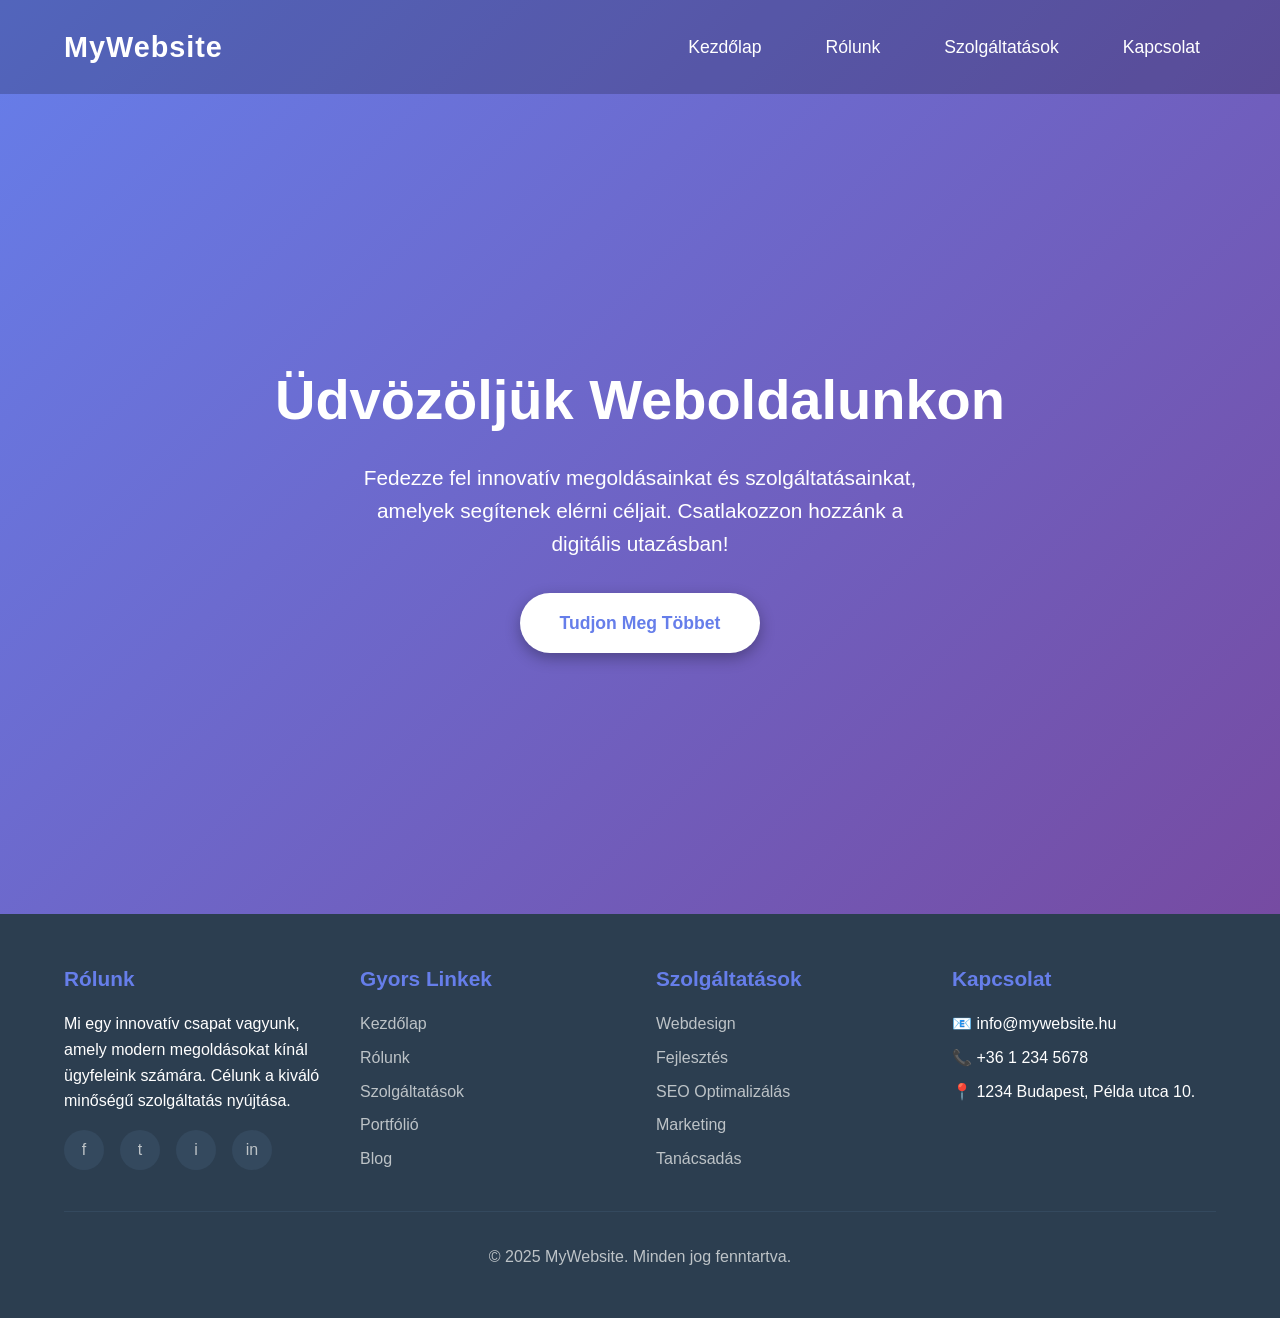
==== index.html @ 453d3b6f "Add HTML home page with hero menu and footer Create a responsive home page featuring: - Hero section" ====
<!DOCTYPE html>
<html lang="hu">
<head>
    <meta charset="UTF-8">
    <meta name="viewport" content="width=device-width, initial-scale=1.0">
    <title>Home - Hero Menu</title>
    <style>
        * {
            margin: 0;
            padding: 0;
            box-sizing: border-box;
        }

        body {
            font-family: 'Segoe UI', Tahoma, Geneva, Verdana, sans-serif;
            line-height: 1.6;
        }

        /* Hero Section with Menu */
        .hero {
            background: linear-gradient(135deg, #667eea 0%, #764ba2 100%);
            color: white;
            min-height: 100vh;
            position: relative;
        }

        /* Navigation Menu */
        nav {
            display: flex;
            justify-content: space-between;
            align-items: center;
            padding: 1.5rem 5%;
            background: rgba(0, 0, 0, 0.2);
        }

        .logo {
            font-size: 1.8rem;
            font-weight: bold;
            letter-spacing: 1px;
        }

        .nav-menu {
            display: flex;
            list-style: none;
            gap: 2rem;
        }

        .nav-menu a {
            color: white;
            text-decoration: none;
            font-size: 1.1rem;
            transition: all 0.3s ease;
            padding: 0.5rem 1rem;
            border-radius: 5px;
        }

        .nav-menu a:hover {
            background: rgba(255, 255, 255, 0.2);
            transform: translateY(-2px);
        }

        /* Hero Content */
        .hero-content {
            display: flex;
            flex-direction: column;
            align-items: center;
            justify-content: center;
            text-align: center;
            padding: 5rem 5%;
            min-height: calc(100vh - 80px);
        }

        .hero-content h1 {
            font-size: 3.5rem;
            margin-bottom: 1rem;
            animation: fadeInUp 1s ease;
        }

        .hero-content p {
            font-size: 1.3rem;
            margin-bottom: 2rem;
            max-width: 600px;
            animation: fadeInUp 1.2s ease;
        }

        .cta-button {
            display: inline-block;
            padding: 1rem 2.5rem;
            background: white;
            color: #667eea;
            text-decoration: none;
            font-size: 1.1rem;
            font-weight: bold;
            border-radius: 50px;
            transition: all 0.3s ease;
            animation: fadeInUp 1.4s ease;
            box-shadow: 0 5px 15px rgba(0, 0, 0, 0.3);
        }

        .cta-button:hover {
            transform: translateY(-3px);
            box-shadow: 0 8px 20px rgba(0, 0, 0, 0.4);
        }

        /* Footer */
        footer {
            background: #2c3e50;
            color: white;
            padding: 3rem 5%;
        }

        .footer-content {
            display: grid;
            grid-template-columns: repeat(auto-fit, minmax(250px, 1fr));
            gap: 2rem;
            margin-bottom: 2rem;
        }

        .footer-section h3 {
            margin-bottom: 1rem;
            font-size: 1.3rem;
            color: #667eea;
        }

        .footer-section ul {
            list-style: none;
        }

        .footer-section ul li {
            margin-bottom: 0.5rem;
        }

        .footer-section a {
            color: #bdc3c7;
            text-decoration: none;
            transition: color 0.3s ease;
        }

        .footer-section a:hover {
            color: #667eea;
        }

        .footer-bottom {
            text-align: center;
            padding-top: 2rem;
            border-top: 1px solid #34495e;
            color: #bdc3c7;
        }

        .social-links {
            display: flex;
            gap: 1rem;
            margin-top: 1rem;
        }

        .social-links a {
            display: inline-block;
            width: 40px;
            height: 40px;
            background: #34495e;
            border-radius: 50%;
            text-align: center;
            line-height: 40px;
            transition: background 0.3s ease;
        }

        .social-links a:hover {
            background: #667eea;
        }

        /* Animations */
        @keyframes fadeInUp {
            from {
                opacity: 0;
                transform: translateY(30px);
            }
            to {
                opacity: 1;
                transform: translateY(0);
            }
        }

        /* Responsive */
        @media (max-width: 768px) {
            .nav-menu {
                flex-direction: column;
                gap: 1rem;
            }

            .hero-content h1 {
                font-size: 2.5rem;
            }

            .hero-content p {
                font-size: 1.1rem;
            }

            nav {
                flex-direction: column;
                gap: 1rem;
            }
        }
    </style>
</head>
<body>
    <!-- Hero Section with Navigation -->
    <section class="hero">
        <nav>
            <div class="logo">MyWebsite</div>
            <ul class="nav-menu">
                <li><a href="#home">Kezdőlap</a></li>
                <li><a href="#about">Rólunk</a></li>
                <li><a href="#services">Szolgáltatások</a></li>
                <li><a href="#contact">Kapcsolat</a></li>
            </ul>
        </nav>

        <div class="hero-content">
            <h1>Üdvözöljük Weboldalunkon</h1>
            <p>Fedezze fel innovatív megoldásainkat és szolgáltatásainkat, amelyek segítenek elérni céljait. Csatlakozzon hozzánk a digitális utazásban!</p>
            <a href="#services" class="cta-button">Tudjon Meg Többet</a>
        </div>
    </section>

    <!-- Footer -->
    <footer>
        <div class="footer-content">
            <div class="footer-section">
                <h3>Rólunk</h3>
                <p>Mi egy innovatív csapat vagyunk, amely modern megoldásokat kínál ügyfeleink számára. Célunk a kiváló minőségű szolgáltatás nyújtása.</p>
                <div class="social-links">
                    <a href="#" title="Facebook">f</a>
                    <a href="#" title="Twitter">t</a>
                    <a href="#" title="Instagram">i</a>
                    <a href="#" title="LinkedIn">in</a>
                </div>
            </div>

            <div class="footer-section">
                <h3>Gyors Linkek</h3>
                <ul>
                    <li><a href="#home">Kezdőlap</a></li>
                    <li><a href="#about">Rólunk</a></li>
                    <li><a href="#services">Szolgáltatások</a></li>
                    <li><a href="#portfolio">Portfólió</a></li>
                    <li><a href="#blog">Blog</a></li>
                </ul>
            </div>

            <div class="footer-section">
                <h3>Szolgáltatások</h3>
                <ul>
                    <li><a href="#webdesign">Webdesign</a></li>
                    <li><a href="#development">Fejlesztés</a></li>
                    <li><a href="#seo">SEO Optimalizálás</a></li>
                    <li><a href="#marketing">Marketing</a></li>
                    <li><a href="#consulting">Tanácsadás</a></li>
                </ul>
            </div>

            <div class="footer-section">
                <h3>Kapcsolat</h3>
                <ul>
                    <li>📧 info@mywebsite.hu</li>
                    <li>📞 +36 1 234 5678</li>
                    <li>📍 1234 Budapest, Példa utca 10.</li>
                </ul>
            </div>
        </div>

        <div class="footer-bottom">
            <p>&copy; 2025 MyWebsite. Minden jog fenntartva.</p>
        </div>
    </footer>
</body>
</html>
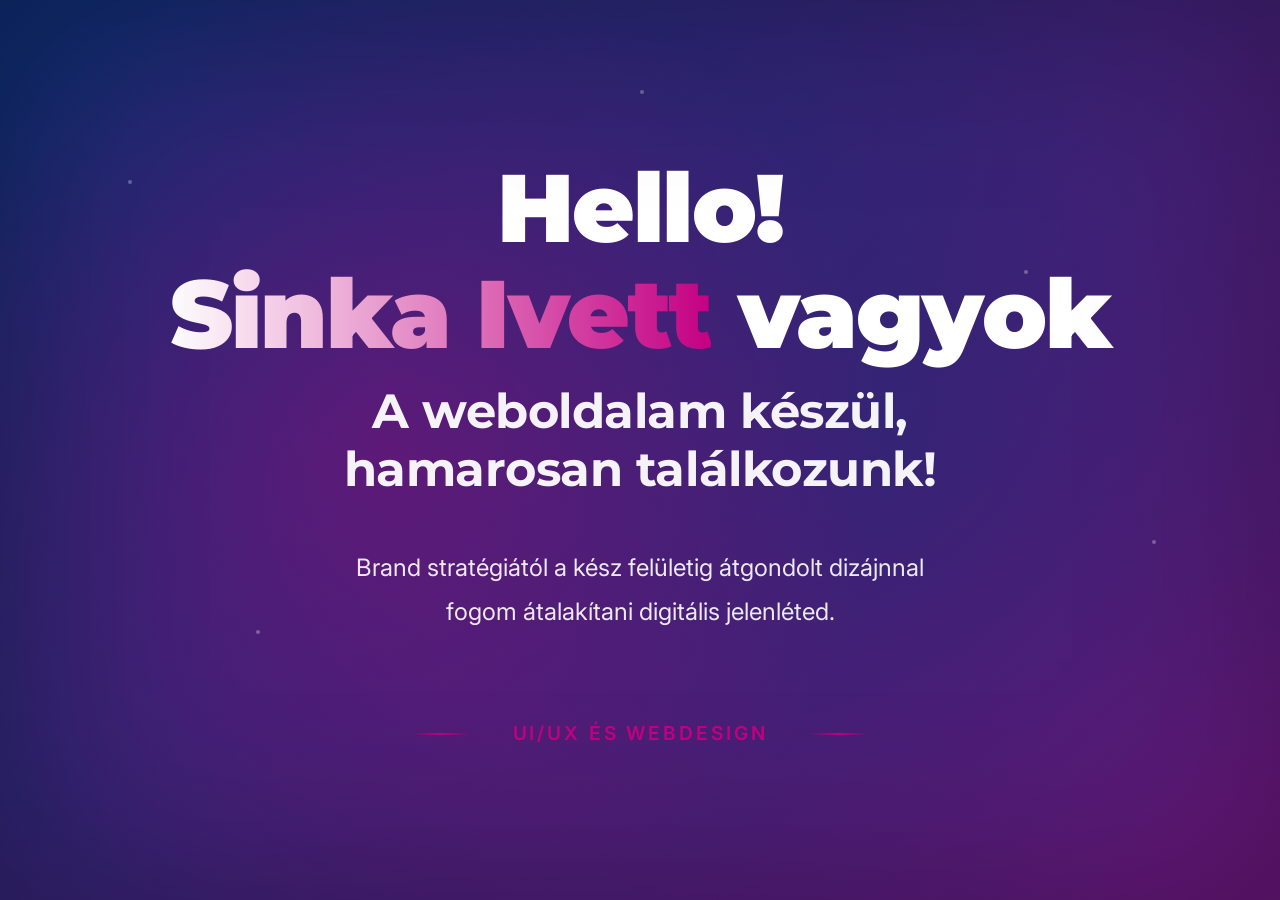
==== commit 6c8106e7: "Add Coming Soon homepage with animated gradient - Create modern UI/UX designer landing page - Implem" ====
--- a/index.html
+++ b/index.html
@@ -3,7 +3,13 @@
 <head>
     <meta charset="UTF-8">
     <meta name="viewport" content="width=device-width, initial-scale=1.0">
-    <title>Home - Hero Menu</title>
+    <title>Sinka Ivett - UI/UX Designer | Hamarosan</title>
+
+    <!-- Fonts -->
+    <link rel="preconnect" href="https://fonts.googleapis.com">
+    <link rel="preconnect" href="https://fonts.gstatic.com" crossorigin>
+    <link href="https://fonts.googleapis.com/css2?family=Inter:wght@300;400;500;600&family=Montserrat:wght@700;800;900&display=swap" rel="stylesheet">
+
     <style>
         * {
             margin: 0;
@@ -12,160 +18,155 @@
         }
 
         body {
-            font-family: 'Segoe UI', Tahoma, Geneva, Verdana, sans-serif;
-            line-height: 1.6;
-        }
-
-        /* Hero Section with Menu */
-        .hero {
-            background: linear-gradient(135deg, #667eea 0%, #764ba2 100%);
-            color: white;
-            min-height: 100vh;
+            font-family: 'Inter', sans-serif;
+            color: #ffffff;
+            overflow: hidden;
+            width: 100vw;
+            height: 100vh;
             position: relative;
         }
 
-        /* Navigation Menu */
-        nav {
-            display: flex;
-            justify-content: space-between;
-            align-items: center;
-            padding: 1.5rem 5%;
-            background: rgba(0, 0, 0, 0.2);
-        }
-
-        .logo {
-            font-size: 1.8rem;
-            font-weight: bold;
-            letter-spacing: 1px;
-        }
-
-        .nav-menu {
-            display: flex;
-            list-style: none;
-            gap: 2rem;
-        }
-
-        .nav-menu a {
-            color: white;
-            text-decoration: none;
-            font-size: 1.1rem;
-            transition: all 0.3s ease;
-            padding: 0.5rem 1rem;
-            border-radius: 5px;
-        }
-
-        .nav-menu a:hover {
-            background: rgba(255, 255, 255, 0.2);
-            transform: translateY(-2px);
-        }
-
-        /* Hero Content */
-        .hero-content {
+        /* Animated Gradient Background */
+        .background {
+            position: fixed;
+            top: 0;
+            left: 0;
+            width: 100%;
+            height: 100%;
+            background: linear-gradient(135deg, #0e2d71, #c40082, #0e2d71);
+            background-size: 400% 400%;
+            animation: gradientMove 15s ease infinite;
+            z-index: -1;
+        }
+
+        @keyframes gradientMove {
+            0% {
+                background-position: 0% 50%;
+            }
+            50% {
+                background-position: 100% 50%;
+            }
+            100% {
+                background-position: 0% 50%;
+            }
+        }
+
+        /* Overlay for depth */
+        .background::before {
+            content: '';
+            position: absolute;
+            top: 0;
+            left: 0;
+            width: 100%;
+            height: 100%;
+            background: radial-gradient(circle at 30% 50%, rgba(196, 0, 130, 0.3), transparent 50%),
+                        radial-gradient(circle at 70% 50%, rgba(14, 45, 113, 0.3), transparent 50%);
+            animation: overlayPulse 10s ease-in-out infinite;
+        }
+
+        @keyframes overlayPulse {
+            0%, 100% {
+                opacity: 0.5;
+            }
+            50% {
+                opacity: 1;
+            }
+        }
+
+        /* Main Container */
+        .container {
             display: flex;
             flex-direction: column;
+            justify-content: center;
             align-items: center;
-            justify-content: center;
+            height: 100vh;
+            padding: 2rem;
             text-align: center;
-            padding: 5rem 5%;
-            min-height: calc(100vh - 80px);
-        }
-
-        .hero-content h1 {
-            font-size: 3.5rem;
+            position: relative;
+            z-index: 1;
+        }
+
+        /* Typography */
+        h1 {
+            font-family: 'Montserrat', sans-serif; /* Nexa alternative */
+            font-weight: 900;
+            font-size: clamp(2.5rem, 8vw, 6rem);
+            letter-spacing: -0.02em;
+            line-height: 1.1;
             margin-bottom: 1rem;
-            animation: fadeInUp 1s ease;
-        }
-
-        .hero-content p {
-            font-size: 1.3rem;
-            margin-bottom: 2rem;
-            max-width: 600px;
-            animation: fadeInUp 1.2s ease;
-        }
-
-        .cta-button {
+            animation: fadeInUp 1s ease-out;
+        }
+
+        h2 {
+            font-family: 'Montserrat', sans-serif; /* Nexa alternative */
+            font-weight: 700;
+            font-size: clamp(1.5rem, 4vw, 3rem);
+            letter-spacing: -0.01em;
+            margin-bottom: 3rem;
+            animation: fadeInUp 1.2s ease-out;
+            opacity: 0.95;
+        }
+
+        .main-title {
             display: inline-block;
-            padding: 1rem 2.5rem;
-            background: white;
-            color: #667eea;
-            text-decoration: none;
-            font-size: 1.1rem;
-            font-weight: bold;
-            border-radius: 50px;
-            transition: all 0.3s ease;
-            animation: fadeInUp 1.4s ease;
-            box-shadow: 0 5px 15px rgba(0, 0, 0, 0.3);
-        }
-
-        .cta-button:hover {
-            transform: translateY(-3px);
-            box-shadow: 0 8px 20px rgba(0, 0, 0, 0.4);
-        }
-
-        /* Footer */
-        footer {
-            background: #2c3e50;
-            color: white;
-            padding: 3rem 5%;
-        }
-
-        .footer-content {
-            display: grid;
-            grid-template-columns: repeat(auto-fit, minmax(250px, 1fr));
-            gap: 2rem;
-            margin-bottom: 2rem;
-        }
-
-        .footer-section h3 {
-            margin-bottom: 1rem;
-            font-size: 1.3rem;
-            color: #667eea;
-        }
-
-        .footer-section ul {
-            list-style: none;
-        }
-
-        .footer-section ul li {
-            margin-bottom: 0.5rem;
-        }
-
-        .footer-section a {
-            color: #bdc3c7;
-            text-decoration: none;
-            transition: color 0.3s ease;
-        }
-
-        .footer-section a:hover {
-            color: #667eea;
-        }
-
-        .footer-bottom {
-            text-align: center;
-            padding-top: 2rem;
-            border-top: 1px solid #34495e;
-            color: #bdc3c7;
-        }
-
-        .social-links {
-            display: flex;
-            gap: 1rem;
-            margin-top: 1rem;
-        }
-
-        .social-links a {
+        }
+
+        .name {
+            background: linear-gradient(90deg, #ffffff, #c40082, #ffffff);
+            background-size: 200% auto;
+            background-clip: text;
+            -webkit-background-clip: text;
+            -webkit-text-fill-color: transparent;
+            animation: shimmer 3s linear infinite;
+        }
+
+        @keyframes shimmer {
+            to {
+                background-position: 200% center;
+            }
+        }
+
+        p {
+            font-family: 'Inter', sans-serif;
+            font-size: clamp(1rem, 2.5vw, 1.5rem);
+            font-weight: 400;
+            line-height: 1.8;
+            max-width: 700px;
+            margin: 0 auto 2.5rem;
+            animation: fadeInUp 1.4s ease-out;
+            opacity: 0.9;
+        }
+
+        .subtitle {
+            font-family: 'Inter', sans-serif;
+            font-size: clamp(0.9rem, 2vw, 1.2rem);
+            font-weight: 600;
+            letter-spacing: 0.15em;
+            text-transform: uppercase;
+            color: #c40082;
+            margin-top: 3rem;
+            animation: fadeInUp 1.6s ease-out;
+            position: relative;
             display: inline-block;
-            width: 40px;
-            height: 40px;
-            background: #34495e;
-            border-radius: 50%;
-            text-align: center;
-            line-height: 40px;
-            transition: background 0.3s ease;
-        }
-
-        .social-links a:hover {
-            background: #667eea;
+            padding: 0 2rem;
+        }
+
+        .subtitle::before,
+        .subtitle::after {
+            content: '';
+            position: absolute;
+            top: 50%;
+            width: 60px;
+            height: 2px;
+            background: linear-gradient(90deg, transparent, #c40082, transparent);
+        }
+
+        .subtitle::before {
+            left: -70px;
+        }
+
+        .subtitle::after {
+            right: -70px;
         }
 
         /* Animations */
@@ -180,97 +181,126 @@
             }
         }
 
-        /* Responsive */
+        /* Floating dots decoration */
+        .dots {
+            position: absolute;
+            width: 100%;
+            height: 100%;
+            overflow: hidden;
+            z-index: 0;
+        }
+
+        .dot {
+            position: absolute;
+            width: 4px;
+            height: 4px;
+            background: rgba(255, 255, 255, 0.3);
+            border-radius: 50%;
+            animation: float 20s infinite ease-in-out;
+        }
+
+        .dot:nth-child(1) {
+            left: 10%;
+            top: 20%;
+            animation-delay: 0s;
+            animation-duration: 15s;
+        }
+
+        .dot:nth-child(2) {
+            left: 80%;
+            top: 30%;
+            animation-delay: 2s;
+            animation-duration: 18s;
+        }
+
+        .dot:nth-child(3) {
+            left: 20%;
+            top: 70%;
+            animation-delay: 4s;
+            animation-duration: 20s;
+        }
+
+        .dot:nth-child(4) {
+            left: 90%;
+            top: 60%;
+            animation-delay: 1s;
+            animation-duration: 16s;
+        }
+
+        .dot:nth-child(5) {
+            left: 50%;
+            top: 10%;
+            animation-delay: 3s;
+            animation-duration: 22s;
+        }
+
+        @keyframes float {
+            0%, 100% {
+                transform: translate(0, 0) scale(1);
+                opacity: 0.3;
+            }
+            50% {
+                transform: translate(50px, 50px) scale(1.5);
+                opacity: 0.6;
+            }
+        }
+
+        /* Responsive Design */
         @media (max-width: 768px) {
-            .nav-menu {
-                flex-direction: column;
-                gap: 1rem;
-            }
-
-            .hero-content h1 {
-                font-size: 2.5rem;
-            }
-
-            .hero-content p {
-                font-size: 1.1rem;
-            }
-
-            nav {
-                flex-direction: column;
-                gap: 1rem;
-            }
+            .subtitle::before,
+            .subtitle::after {
+                display: none;
+            }
+
+            .container {
+                padding: 1.5rem;
+            }
+        }
+
+        /* Optional: Add a subtle vignette effect */
+        .vignette {
+            position: fixed;
+            top: 0;
+            left: 0;
+            width: 100%;
+            height: 100%;
+            box-shadow: inset 0 0 200px rgba(0, 0, 0, 0.3);
+            pointer-events: none;
+            z-index: 2;
         }
     </style>
 </head>
 <body>
-    <!-- Hero Section with Navigation -->
-    <section class="hero">
-        <nav>
-            <div class="logo">MyWebsite</div>
-            <ul class="nav-menu">
-                <li><a href="#home">Kezdőlap</a></li>
-                <li><a href="#about">Rólunk</a></li>
-                <li><a href="#services">Szolgáltatások</a></li>
-                <li><a href="#contact">Kapcsolat</a></li>
-            </ul>
-        </nav>
-
-        <div class="hero-content">
-            <h1>Üdvözöljük Weboldalunkon</h1>
-            <p>Fedezze fel innovatív megoldásainkat és szolgáltatásainkat, amelyek segítenek elérni céljait. Csatlakozzon hozzánk a digitális utazásban!</p>
-            <a href="#services" class="cta-button">Tudjon Meg Többet</a>
-        </div>
-    </section>
-
-    <!-- Footer -->
-    <footer>
-        <div class="footer-content">
-            <div class="footer-section">
-                <h3>Rólunk</h3>
-                <p>Mi egy innovatív csapat vagyunk, amely modern megoldásokat kínál ügyfeleink számára. Célunk a kiváló minőségű szolgáltatás nyújtása.</p>
-                <div class="social-links">
-                    <a href="#" title="Facebook">f</a>
-                    <a href="#" title="Twitter">t</a>
-                    <a href="#" title="Instagram">i</a>
-                    <a href="#" title="LinkedIn">in</a>
-                </div>
-            </div>
-
-            <div class="footer-section">
-                <h3>Gyors Linkek</h3>
-                <ul>
-                    <li><a href="#home">Kezdőlap</a></li>
-                    <li><a href="#about">Rólunk</a></li>
-                    <li><a href="#services">Szolgáltatások</a></li>
-                    <li><a href="#portfolio">Portfólió</a></li>
-                    <li><a href="#blog">Blog</a></li>
-                </ul>
-            </div>
-
-            <div class="footer-section">
-                <h3>Szolgáltatások</h3>
-                <ul>
-                    <li><a href="#webdesign">Webdesign</a></li>
-                    <li><a href="#development">Fejlesztés</a></li>
-                    <li><a href="#seo">SEO Optimalizálás</a></li>
-                    <li><a href="#marketing">Marketing</a></li>
-                    <li><a href="#consulting">Tanácsadás</a></li>
-                </ul>
-            </div>
-
-            <div class="footer-section">
-                <h3>Kapcsolat</h3>
-                <ul>
-                    <li>📧 info@mywebsite.hu</li>
-                    <li>📞 +36 1 234 5678</li>
-                    <li>📍 1234 Budapest, Példa utca 10.</li>
-                </ul>
-            </div>
-        </div>
-
-        <div class="footer-bottom">
-            <p>&copy; 2025 MyWebsite. Minden jog fenntartva.</p>
-        </div>
-    </footer>
+    <!-- Animated Background -->
+    <div class="background"></div>
+
+    <!-- Floating Dots Decoration -->
+    <div class="dots">
+        <div class="dot"></div>
+        <div class="dot"></div>
+        <div class="dot"></div>
+        <div class="dot"></div>
+        <div class="dot"></div>
+    </div>
+
+    <!-- Vignette Effect -->
+    <div class="vignette"></div>
+
+    <!-- Main Content -->
+    <div class="container">
+        <h1 class="main-title">
+            Hello!<br>
+            <span class="name">Sinka Ivett</span> vagyok
+        </h1>
+
+        <h2>A weboldalam készül,<br>hamarosan találkozunk!</h2>
+
+        <p>
+            Brand stratégiától a kész felületig átgondolt dizájnnal<br>
+            fogom átalakítani digitális jelenléted.
+        </p>
+
+        <div class="subtitle">UI/UX és Webdesign</div>
+    </div>
 </body>
 </html>
